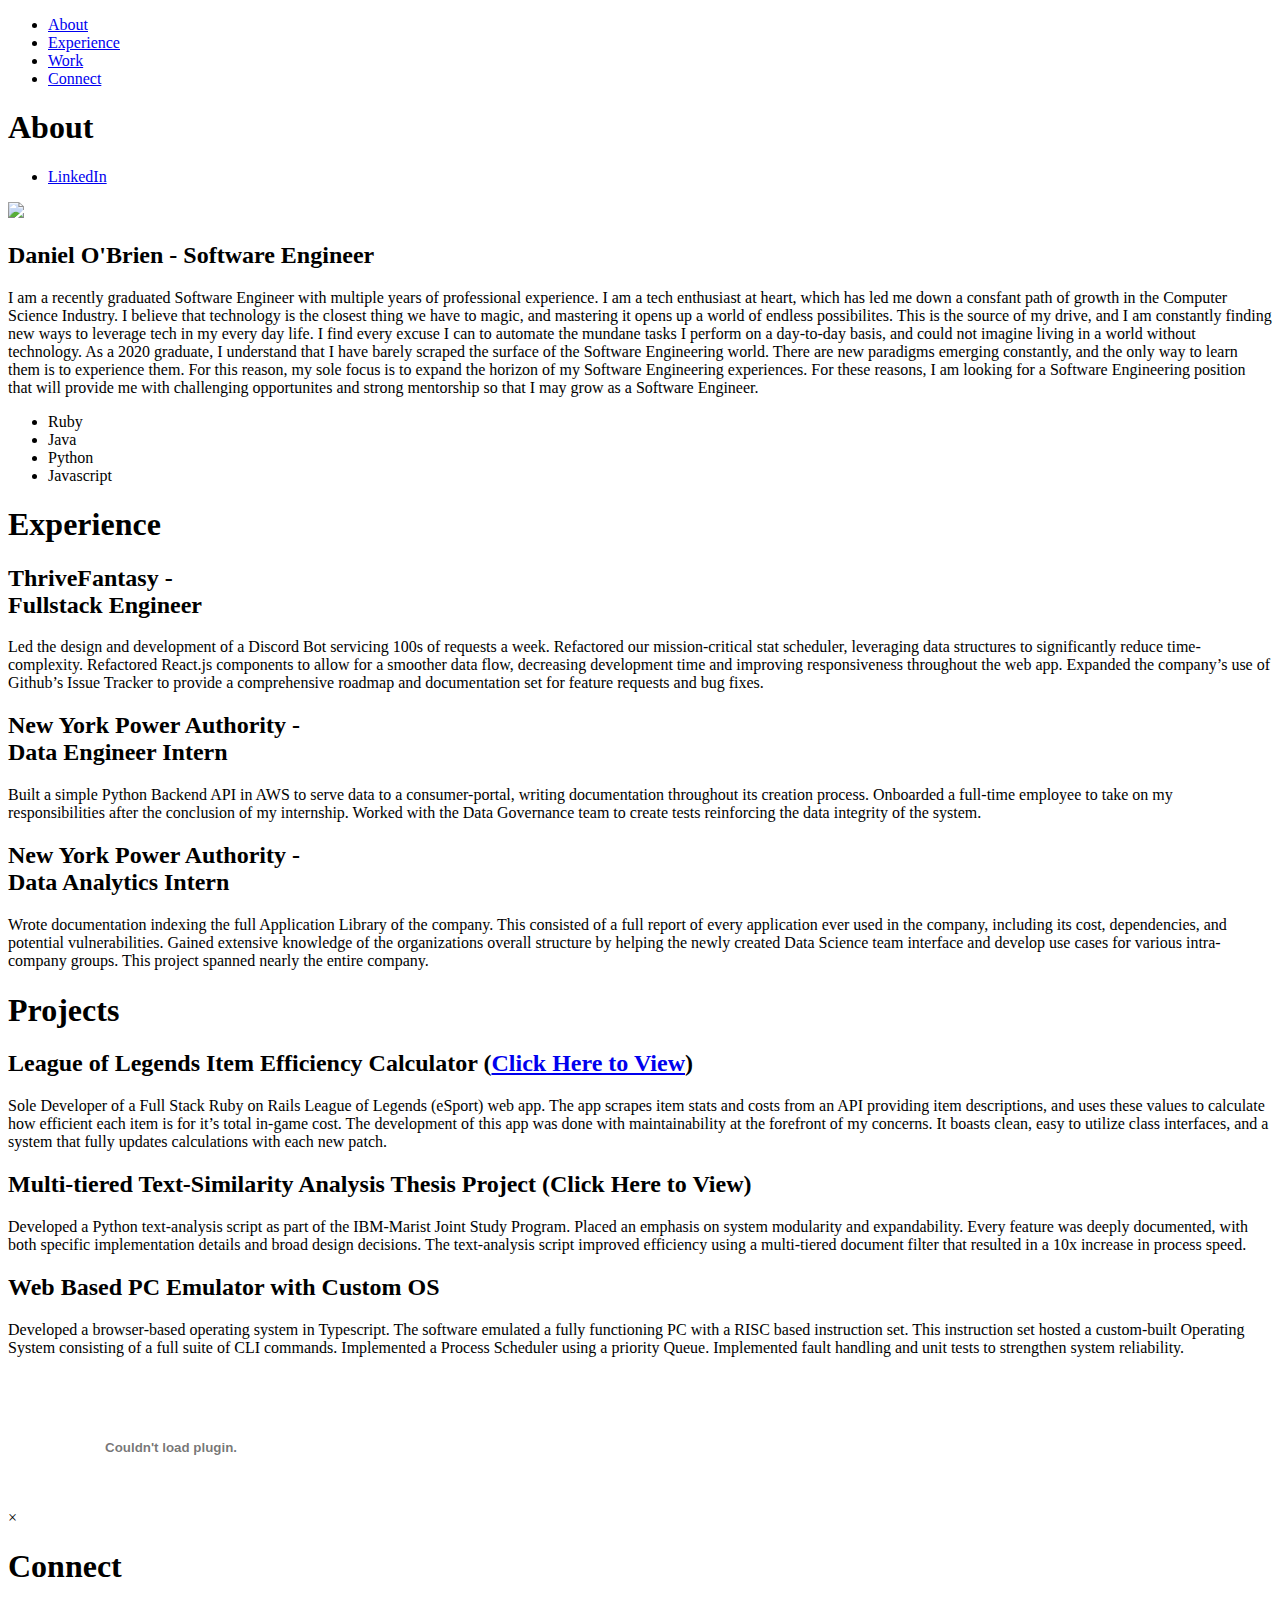
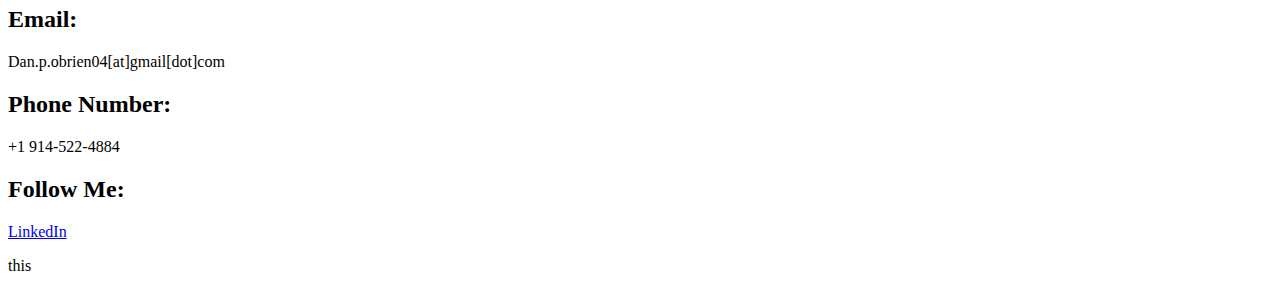
==== index.html @ 2ed8db6d "changed index.htm to index.html" ====
<!DOCTYPE html>
<html xmlns="http://www.w3.org/1999/xhtml">
<head>
<meta http-equiv="Content-Type" content="text/html; charset=UTF-8" />
<title>Daniel O'Brien - Portfolio</title>
<link href="styles.css" rel="stylesheet" type="text/css">
<link rel="stylesheet" href="css/prettyPhoto.css" type="text/css" media="screen" charset="utf-8" />
<link href='http://fonts.googleapis.com/css?family=Bree+Serif' rel='stylesheet' type='text/css'>
<link href='http://fonts.googleapis.com/css?family=Open+Sans' rel='stylesheet' type='text/css'>

<script type='text/javascript' src="http://ajax.googleapis.com/ajax/libs/jquery/1/jquery.min.js?ver=3.3"></script>	
<script type="text/javascript" src="js/jquery.prettyPhoto.js"></script>
<script type="text/javascript" src="js/jquery.easing.1.3.js"></script>

</head>

<body>
<div id="header">
	<ul id="main-menu">
    	<li><a href="#about">About</a></li>
        <li><a href="#experience">Experience</a></li>
        <li><a href="#work">Work</a></li>
        <li><a href="#connect">Connect</a></li>
    </ul>
</div>

<div id="container">

<!--Begin About Section-->
    <div id="about">
    	<h1>About</h1>
        <ul id="top-social">
            <li><a href="https://www.linkedin.com/in/daniel-o-brien-82a8b4178/" target="_blank" class="linkedin">LinkedIn</a></li>
        </ul>
        <div class="top-divider"></div>
        <div class="content">
        	<img src="images/my_photo.jpg" />
            <h2>Daniel O'Brien - Software Engineer</h2>
            <p>I am a recently graduated Software Engineer with multiple years of professional experience. I am a tech enthusiast at heart, 
                which has led me down a consfant path of growth in the Computer Science Industry. I believe that technology is the closest thing we have to magic,
                and mastering it opens up a world of endless possibilites. This is the source of my drive, and I am constantly finding new ways to leverage tech in my every day life.
                I find every excuse I can to automate the mundane tasks I perform on a day-to-day basis, and could not imagine living in a world without technology.
                As a 2020 graduate, I understand that I have barely scraped the surface of the Software Engineering world. There are new paradigms emerging constantly, and the only way to learn them is to experience them. 
                For this reason, my sole focus is to expand the horizon of my Software Engineering experiences. For these reasons, I am looking for a Software Engineering position that will provide me with challenging opportunites and strong mentorship
                so that I may grow as a Software Engineer.
            </p> 
            <ul id="service-icons">
            	<li class="services-design">Ruby</li>
                <li class="services-mobile">Java</li>
                <li class="services-film">Python</li>
                <li class="services-photo">Javascript</li>
            </ul>
        </div>
    </div>
<!--End About Section-->

<!--Begin Experience Section-->   
    <div id="experience">
    	<h1>Experience</h1>
        <div class="top-divider"></div>
        <div class="content">
            <div class="col">
            <h2>ThriveFantasy -<br>Fullstack Engineer</h2>
            <p>Led the design and development of a Discord Bot servicing 100s of requests a week. Refactored our mission-critical stat
            scheduler,
            leveraging data structures to significantly reduce time-complexity. Refactored React.js components to allow for a
            smoother data flow,
            decreasing development time and improving responsiveness throughout the web app. Expanded the company’s use of Github’s
            Issue Tracker
            to provide a comprehensive roadmap and documentation set for feature requests and bug fixes.</p>
            </div>
            
            <div class="col col-mid">
            <h2>New York Power Authority -<br>Data Engineer Intern</h2>
            <p>Built a simple Python Backend API in AWS to serve data to a consumer-portal, writing documentation throughout its
            creation process. Onboarded a full-time employee to take on my responsibilities after the conclusion of my internship.
            Worked with the Data Governance team to create tests reinforcing the data integrity of the system.</p>
            </div>
            
            <div class="col">
            <h2>New York Power Authority -<br>Data Analytics Intern</h2>
            <p>Wrote documentation indexing the full Application Library of the company. This consisted of a full report of every
            application ever used in the company, including its cost, dependencies, and potential vulnerabilities. Gained extensive
            knowledge of the organizations overall structure by helping the newly created Data Science team interface and develop
            use cases for various intra-company groups. This project spanned nearly the entire company.</p>
            </div>
        </div>    
    </div>
<!--End Experience Section-->

<!--Begin Work Section-->  
    <div id="work">
    	<h1>Projects</h1>
        <div class="top-divider"></div>
        	<div class="content">
                <div class="col">
                    <h2>League of Legends Item Efficiency Calculator (<a href="https://dobalytics.herokuapp.com/" target="_blank">Click Here to View</a>)</h2>
                    <p>Sole Developer of a Full Stack Ruby on Rails League of Legends (eSport) web app. The app scrapes item stats and costs
                    from an API providing item descriptions, and uses these values to calculate how efficient each item is for it’s total
                    in-game cost. The development of this app was done with maintainability at the forefront of my concerns. It boasts
                    clean, easy to utilize class interfaces, and a system that fully updates calculations with each new patch.
                    </p>
                </div>
                <div class="col">
                    <h2>Multi-tiered Text-Similarity Analysis Thesis Project (<a id="thesisBtn">Click Here to View</a>)</h2>
                    <p>Developed a Python text-analysis script as part of the IBM-Marist Joint Study Program. Placed an emphasis on system
                    modularity and expandability. Every feature was deeply documented, with both specific implementation details and broad
                    design decisions. The text-analysis script improved efficiency using a multi-tiered document filter that resulted in a
                    10x increase in process speed.</p>
                </div>
                <div class="col">
                    <h2>Web Based PC Emulator with Custom OS</h2>
                    <p>Developed a browser-based operating system in Typescript. The software emulated a fully functioning PC with a RISC based
                    instruction set. This instruction set hosted a custom-built Operating System consisting of a full suite of CLI commands.
                    Implemented a Process Scheduler using a priority Queue. Implemented fault handling and unit tests to strengthen system
                    reliability.</p>
                </div>
            	
            
        </div>
        <div id="thesisModal" class="modal">
            <span class="close">&times;</span>
            <embed class="pdf" src="pdf/thesis_paper.pdf"/>
        </div> 
    </div>
<!--End Work Section-->
<!--Begin Connect Section-->  
    <div id="connect">
    	<h1>Connect</h1>
        <div class="top-divider"></div>
        	<div class="content">
                <div>
                    <span class="contact"><h2>Email:</h2> <p>Dan.p.obrien04[at]gmail[dot]com</p></span>
                    <span class="contact"><h2>Phone Number:</h2> <p>+1 914-522-4884</p></span>
                    <span class="contact"><h2>Follow Me:</h2><p><a href="#" class="linkedin">LinkedIn</a></p></span>
                </div>
                <div><p></p></div>
                <div><p> </p></div>
            </div>
    </div>
<!--End Connect Section--> 

</div>

 <!-- The JavaScript --> this
        <script type="text/javascript">
    		$(function() {
                $('#main-menu li a').bind('click',function(event){
                    var $anchor = $(this);
                    
                    $('html, body').stop().animate({
                        scrollTop: $($anchor.attr('href')).offset().top
                    }, 1500,'easeInOutExpo');

                    event.preventDefault();
                });
                $('#thesisBtn').bind('click',function(event){
                    document.getElementById("thesisModal").style.display = "block"
                });
                $(".close").bind('click', function(event){
                    document.getElementById("thesisModal").style.display = "none"
                });
            });
			
 			 $(document).ready(function(){
    		$("a[rel^='prettyPhoto']").prettyPhoto({social_tools:false, deeplinking: false});
  			});

            window.onclick = function(event){
                if (event.target != document.getElementById("thesisModal") && event.target !=document.getElementById("thesisBtn")) {
                   document.getElementById("thesisModal").style.display = "none";
                }
            }

        </script>
</body>
</html>
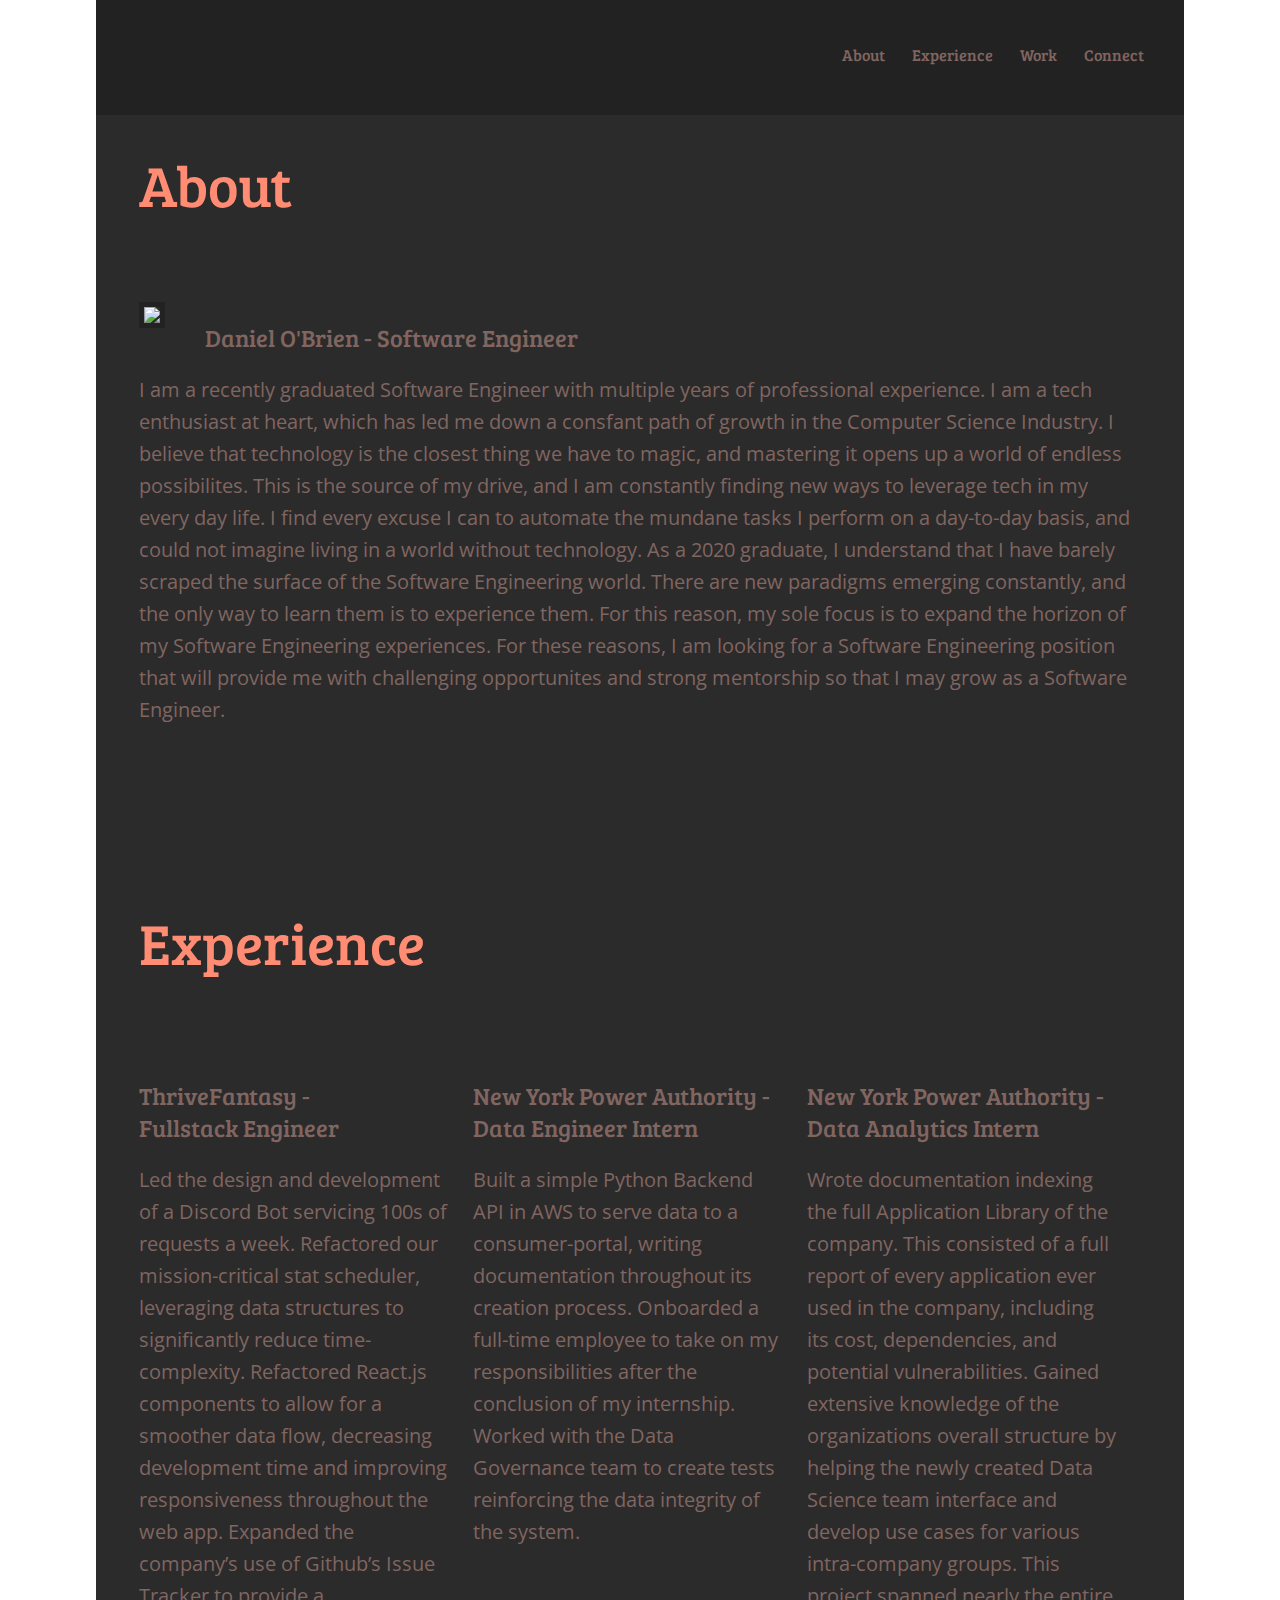
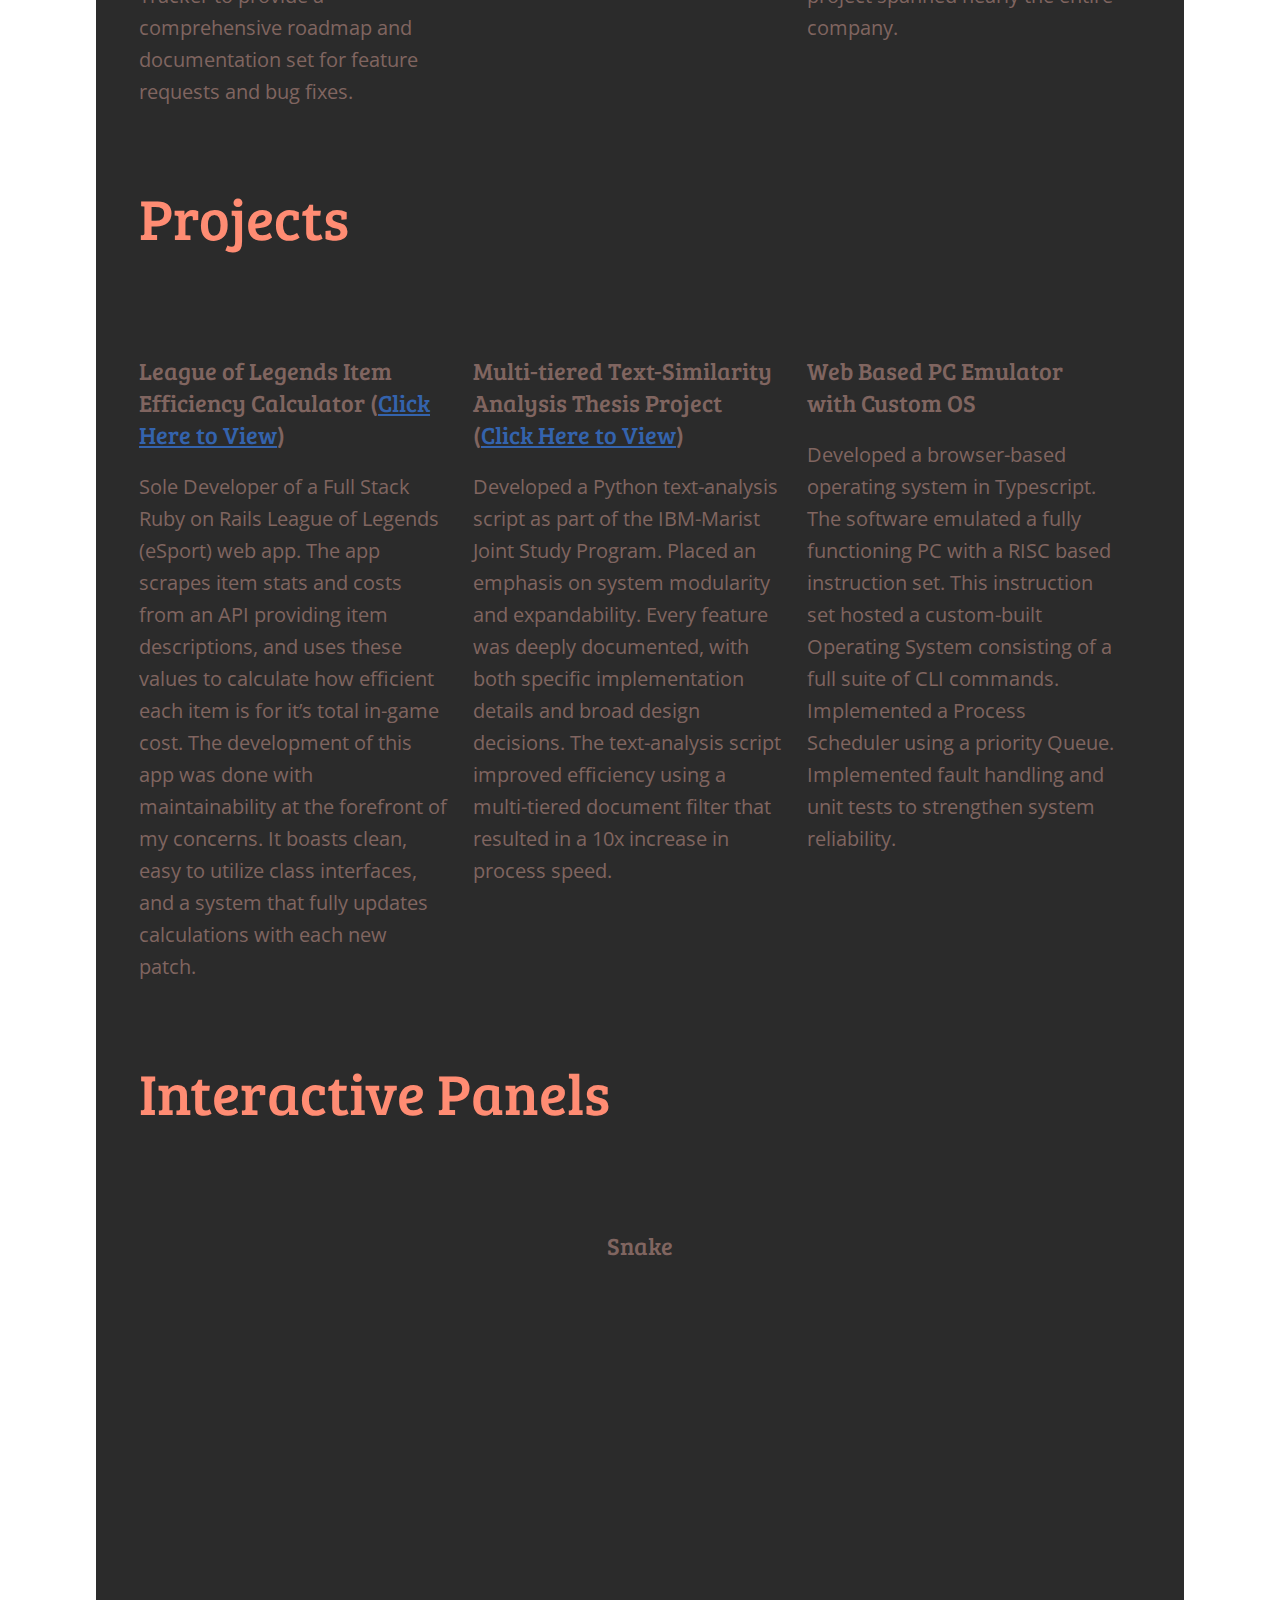
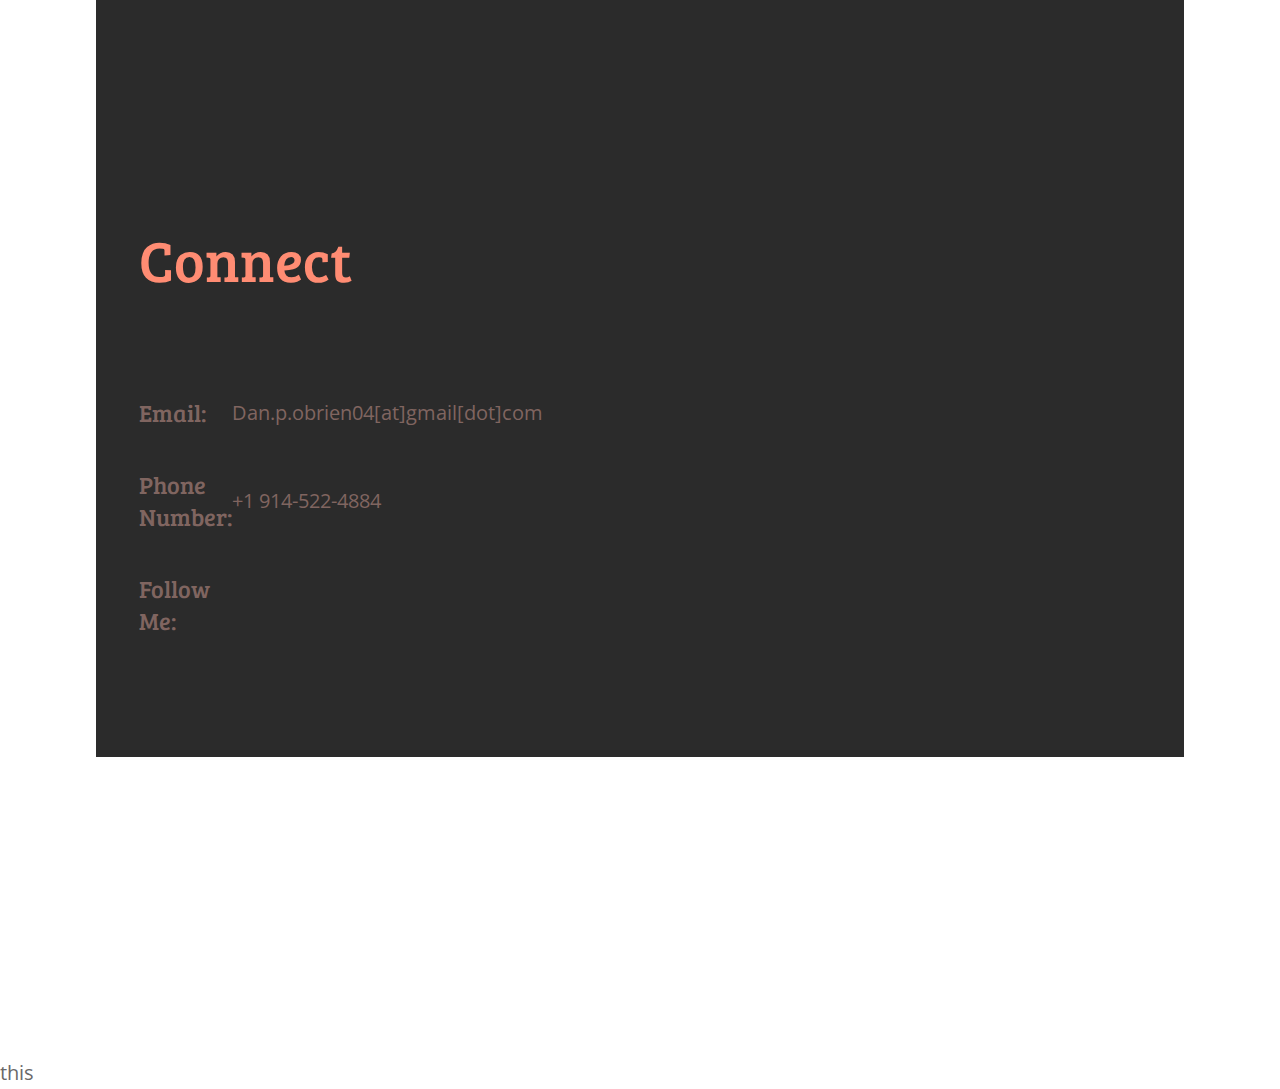
==== commit c766ba55: "more snake styling" ====
--- a/index.html
+++ b/index.html
@@ -5,10 +5,10 @@
 <title>Daniel O'Brien - Portfolio</title>
 <link href="styles.css" rel="stylesheet" type="text/css">
 <link rel="stylesheet" href="css/prettyPhoto.css" type="text/css" media="screen" charset="utf-8" />
-<link href='http://fonts.googleapis.com/css?family=Bree+Serif' rel='stylesheet' type='text/css'>
-<link href='http://fonts.googleapis.com/css?family=Open+Sans' rel='stylesheet' type='text/css'>
+<link href='https://fonts.googleapis.com/css?family=Bree+Serif' rel='stylesheet' type='text/css'>
+<link href='https://fonts.googleapis.com/css?family=Open+Sans' rel='stylesheet' type='text/css'>
 
-<script type='text/javascript' src="http://ajax.googleapis.com/ajax/libs/jquery/1/jquery.min.js?ver=3.3"></script>	
+<script type='text/javascript' src="https://ajax.googleapis.com/ajax/libs/jquery/1/jquery.min.js?ver=3.3"></script>	
 <script type="text/javascript" src="js/jquery.prettyPhoto.js"></script>
 <script type="text/javascript" src="js/jquery.easing.1.3.js"></script>
 
@@ -124,6 +124,19 @@
         </div> 
     </div>
 <!--End Work Section-->
+<!--Begin Games Section-->
+    <div id="games">
+    	<h1>Interactive Panels</h1>
+        <div class="top-divider"></div>
+        	<div class="content">
+                <div id="snake">
+                    <h2 class="gameTitle"> Snake </h2>
+                    <canvas id="snakeCanvas" width="640" height="480"></canvas>
+                    <script type="text/javascript" src="js/snake.js"></script>
+                </div>
+            </div>
+    </div>
+<!--End Games Section-->
 <!--Begin Connect Section-->  
     <div id="connect">
     	<h1>Connect</h1>
@@ -132,7 +145,7 @@
                 <div>
                     <span class="contact"><h2>Email:</h2> <p>Dan.p.obrien04[at]gmail[dot]com</p></span>
                     <span class="contact"><h2>Phone Number:</h2> <p>+1 914-522-4884</p></span>
-                    <span class="contact"><h2>Follow Me:</h2><p><a href="#" class="linkedin">LinkedIn</a></p></span>
+                    <span class="contact"><h2>Follow Me:</h2><p><a href="https://www.linkedin.com/in/daniel-o-brien-82a8b4178/" target="_blank" class="linkedin">LinkedIn</a></p></span>
                 </div>
                 <div><p></p></div>
                 <div><p> </p></div>
@@ -157,9 +170,7 @@
                 $('#thesisBtn').bind('click',function(event){
                     document.getElementById("thesisModal").style.display = "block"
                 });
-                $(".close").bind('click', function(event){
-                    document.getElementById("thesisModal").style.display = "none"
-                });
+                
             });
 			
  			 $(document).ready(function(){
--- a/styles.css
+++ b/styles.css
@@ -0,0 +1,292 @@
+body{
+	background:url(images/rednintendo.jpg);
+	margin:0px;
+	font: 400 20px/32px 'Open Sans', Verdana, Helvetica, sans-serif;
+	color:#6a6969;
+}
+h1{font: 400 58px/60px 'Bree Serif', Georgia, serif; color:#ff8c73;}
+h2{font: 400 24px/32px 'Bree Serif', Georgia, serif; color:#806560;}
+h3{font: 400 14px/16px 'Bree Serif', Georgia, serif; color:#6a6969;}
+ul{margin:0px; padding:0px;}
+a {text-decoration:none; color:#806560;}
+a:hover {color:#e20047;}
+a img{border:0px;}
+p{color:#806560}
+
+#container{
+	width:85%;
+	margin:0px auto 300px auto;
+	background-color:#222222f5;
+	overflow:auto;
+	padding-bottom:100px;
+}
+
+/****************************************************/
+/* HEADER */
+/****************************************************/
+
+#header{
+	width:85%;
+	height:115px;
+	background-color:#222222;
+	position: fixed;
+	top:0px;
+	left:7.5%;
+	margin:0px auto 300px auto;
+}
+#header #logo{
+	padding-top:40px;
+	float:left;
+}
+#header #main-menu{float:right; padding-top:45px; padding-right:40px;}
+#header #main-menu li{
+	float:left;
+	list-style:none;
+	margin-left:27px;
+	font: 400 16px/20px 'Bree Serif', Georgia, serif;
+}
+
+/****************************************************/
+/* ABOUT SECTION */
+/****************************************************/
+
+#about{margin:0px 43px; padding-top:115px;}
+#about h1{float:left;}
+#about #top-social{float:right; padding-top:62px;}
+#about #top-social li{float:left; list-style:none; margin-left:10px;}
+#about #top-social .facebook{
+	text-indent:-9999px; 
+	display:block; 
+	width:26px; 
+	height:26px; 
+	background:url(images/sm-facebook-icon.png) no-repeat;
+}
+#about #top-social .twitter{
+	text-indent:-9999px; 
+	display:block; 
+	width:31px; 
+	height:24px; 
+	background:url(images/sm-twitter-icon.png) no-repeat;
+}
+#about #top-social .linkedin{
+	text-indent:-9999px; 
+	display:block; 
+	width:26px; 
+	height:26px; 
+	background:url(images/sm-linkedin-icon.png) no-repeat;
+}
+#about .content{overflow:auto;}
+#about .content img{float:left; margin-right:40px; border:5px solid #222222;}
+#about .content #service-icons{margin-top:20px;}
+#about .content #service-icons li{
+	display:block;
+	width:108px;
+	height:108px;
+	text-indent:-9999px;
+	list-style:none;
+	float:left;
+	margin-right:20px;
+}
+#about .content #service-icons li.services-design{background:url(images/redruby.png) no-repeat;}
+#about .content #service-icons li.services-mobile{background:url(images/redjava.png) no-repeat;}
+#about .content #service-icons li.services-film{background:url(images/redpython.png) no-repeat;}
+#about .content #service-icons li.services-photo{background:url(images/redjavascript.png) no-repeat;}
+
+/****************************************************/
+/* EXPERIENCE SECTION */
+/****************************************************/
+
+#experience{margin:0px 43px; padding-top:20px;}
+#experience .col, #work .col{
+	max-width:500px;
+	padding-right:25px;
+	margin:0px auto;
+}
+#experience .content, #work .content{
+	overflow:auto;
+	display:grid;
+	grid-template-columns: 1fr 1fr 1fr;
+}
+
+/****************************************************/
+/* WORK SECTION */
+/****************************************************/
+#work a {
+	text-decoration:underline; color:#3463ad;
+}
+#work{margin:0px 43px; padding-top:20px;}
+#work .content{overflow:auto;}
+#work #work-thumbs li{
+	list-style:none;
+	float:left;
+	margin:0px 20px 15px 0px;
+	padding:0px;
+}
+#work #work-thumbs li.last{margin:0px;}
+
+.modal{
+	display:none;
+	position:fixed;
+	top:0px;
+	left:0px;
+	z-index: 1;
+	width:100%;
+	height:100%;
+	overflow: auto; /* Enable scroll if needed */
+  background-color: rgb(0,0,0); /* Fallback color */
+  background-color: rgba(0,0,0,0.4); /* Black w/ opacity */
+}
+
+#thesisModal{
+	margin-left:10%;
+	margin-top:2%;
+  border: 1px solid #888;
+	width:80%;
+	height:90%;
+}
+
+#thesisBtn{
+	cursor:pointer;
+}
+
+.pdf {
+	width:100%;
+	height:100%;
+}
+
+.close{
+	display:none;
+}
+
+/****************************************************/
+/* CONNECT SECTION */
+/****************************************************/
+#connect{
+	margin:0px 43px; padding-top:20px;
+}
+#connect .content{
+	overflow:auto;
+	display:grid;
+	grid-template-columns:1fr 1fr 1fr;
+}
+
+#connect .content div{
+	max-width:500px;
+	padding-right:25px;
+	margin:0px auto;
+}
+
+#connect .content .contact{
+	display:grid;
+	grid-template-columns: 1fr 1fr;
+	align-items:center;
+}
+#connect .content .contact p{
+
+	min-width:290px;
+}
+
+#connect #form{
+	width:410px;
+	float:left;
+}
+#connect #form input{
+	float:left;
+	width:255px;
+	border:0px;
+	color:#3b3b3b;
+	padding:10px 10px 10px 30px;
+	font: 400 11px/20px 'Open Sans', Verdana, Helvetica, sans-serif;
+	margin-bottom:10px;
+}
+#connect #form textarea{
+	float:left;
+	border:0px;
+	width:255px;
+	height:100px;
+	padding:10px 10px 10px 30px;
+	font: 400 11px/20px 'Open Sans', Verdana, Helvetica, sans-serif;
+	color:#3b3b3b;
+}
+
+#connect #form input.name{background:#222222 url(images/icon-user.png) no-repeat 10px 8px;}
+#connect #form input.email{background:#222222 url(images/icon-mail.png) no-repeat 10px 9px;}
+#connect #form textarea.message{background:#222222 url(images/icon-message.png) no-repeat 10px 8px;}
+#connect #form input.submit{ 
+	width:75px;   
+	height:30px;
+	float:right;
+	padding:0px 0px 5px 0px;
+	margin:10px 16px 0px 0px;
+	background:#222222;
+	color:#3b3b3b;
+	font: 400 14px/16px 'Bree Serif', Georgia, serif;
+}
+
+#connect #social-footer{
+	width:300px;
+	float:left;
+	margin-left:75px;
+}
+#connect #social-footer #sm-links{margin-top:25px;}
+#connect #social-footer #sm-links li{
+	list-style:none;
+	float:left;
+}
+#connect  a{
+	display:block;
+	text-indent:-9999px;
+	width:26px; 
+	height:26px;
+	margin-right:10px;
+}
+#connect #social-footer #sm-links li a.facebook{background:url(images/sm-facebook-icon.png) no-repeat;}
+#connect #social-footer #sm-links li a.twitter{background:url(images/sm-twitter-icon.png) no-repeat; width:31px;}
+#connect #social-footer #sm-links li a.dribble{background:url(images/sm-dribble-icon.png) no-repeat;}
+#connect #social-footer #sm-links li a.vimeo{background:url(images/sm-vimeo-icon.png) no-repeat; width:27px;}
+#connect #social-footer #sm-links li a.google{background:url(images/sm-google-icon.png) no-repeat;}
+#connect #social-footer #sm-links li a.youtube{background:url(images/sm-youtube-icon.png) no-repeat; width:28px;}
+#connect a.linkedin{background:url(images/sm-linkedin-icon.png) no-repeat;}
+
+
+/****************************************************/
+/* Games */
+/****************************************************/
+
+
+#games{
+	margin:0px 43px; padding-top:20px;
+}
+#games .content{
+	overflow:auto;
+	display:grid;
+}
+
+#games .content div{
+
+	display:block;
+	margin:0px auto;
+}
+
+#games .gameTitle{
+	text-align: center;
+}
+
+#games .content .snakeCanvas{
+        position: absolute;
+        top: 50%;
+        left: 50%;
+        transform: translate(-50%, -50%);
+}
+
+/****************************************************/
+/* MISC */
+/****************************************************/
+.top-divider, .bottom-divider{
+	width:100%;
+	height:9px;
+	background:url(images/reddivider.png) repeat-x;
+	clear:both;
+}
+.top-divider{margin-bottom:40px;}
+.bottom-divider{margin-top:40px;}
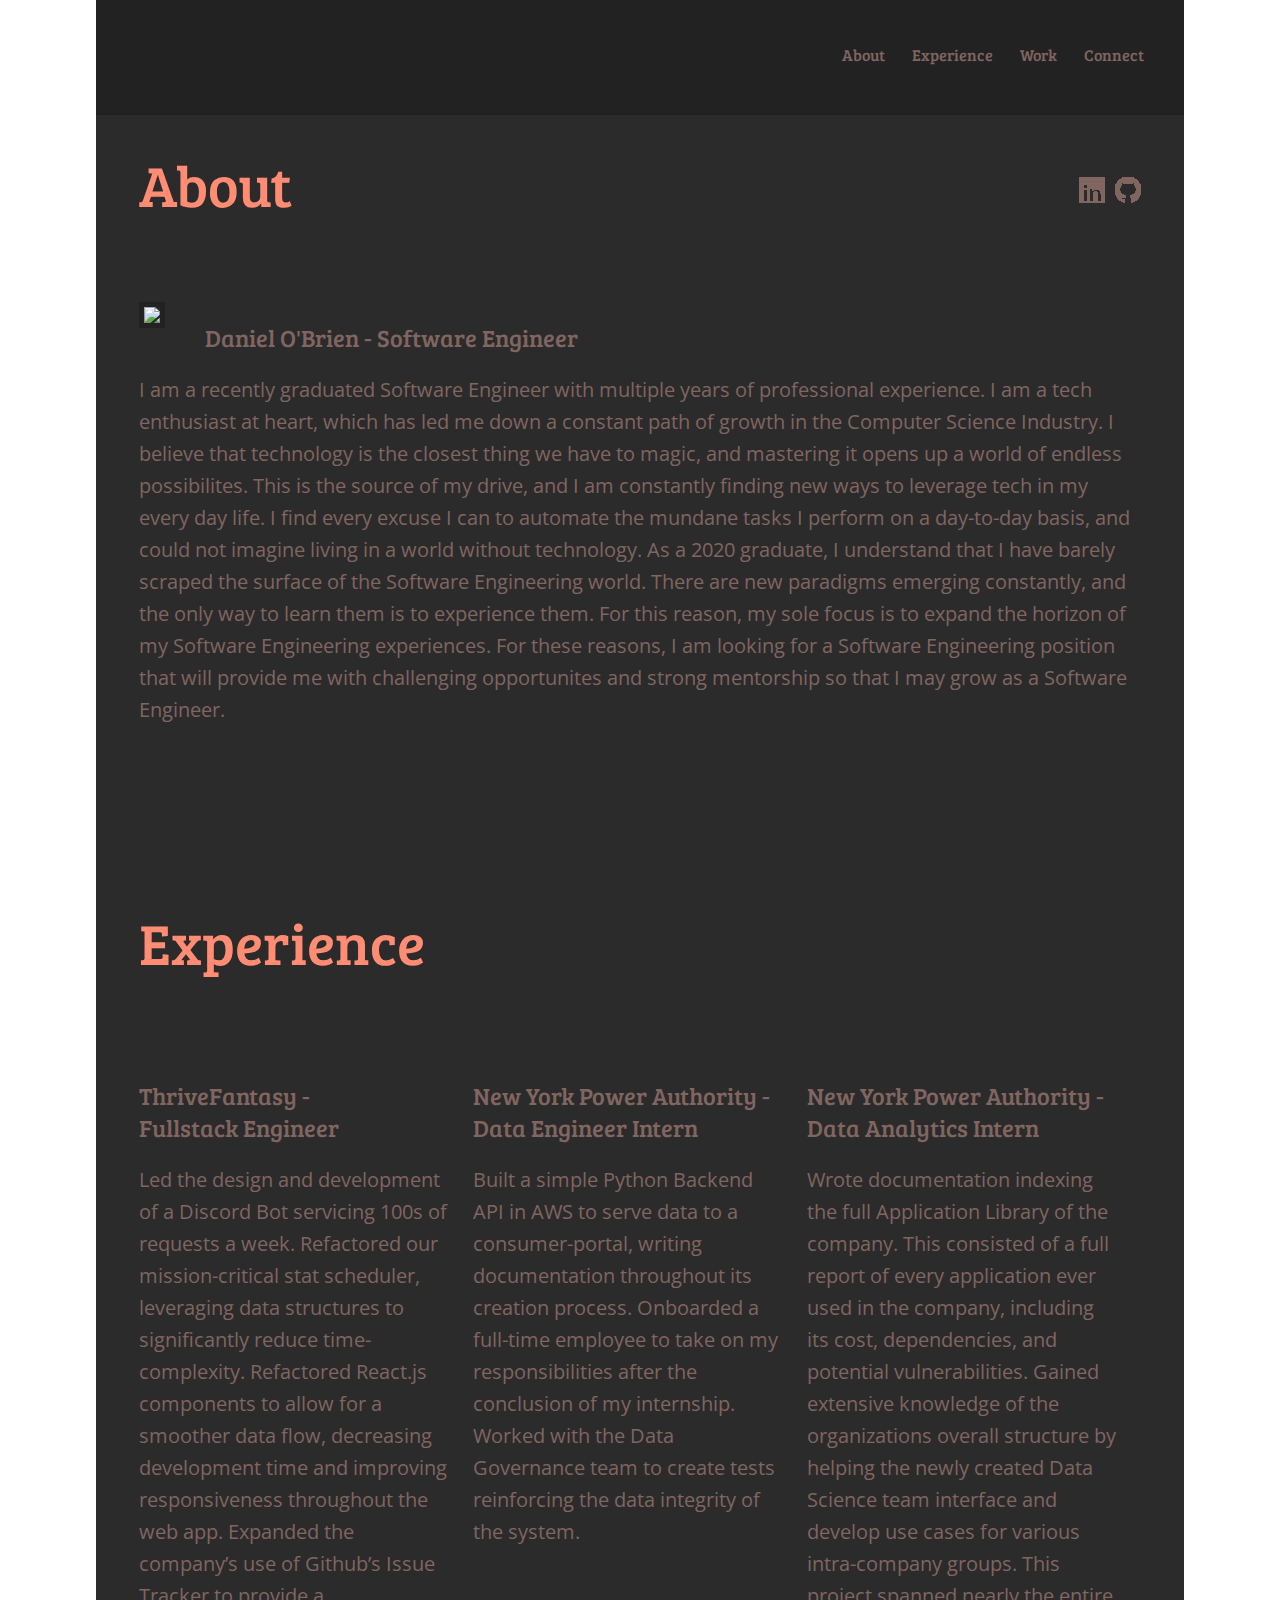
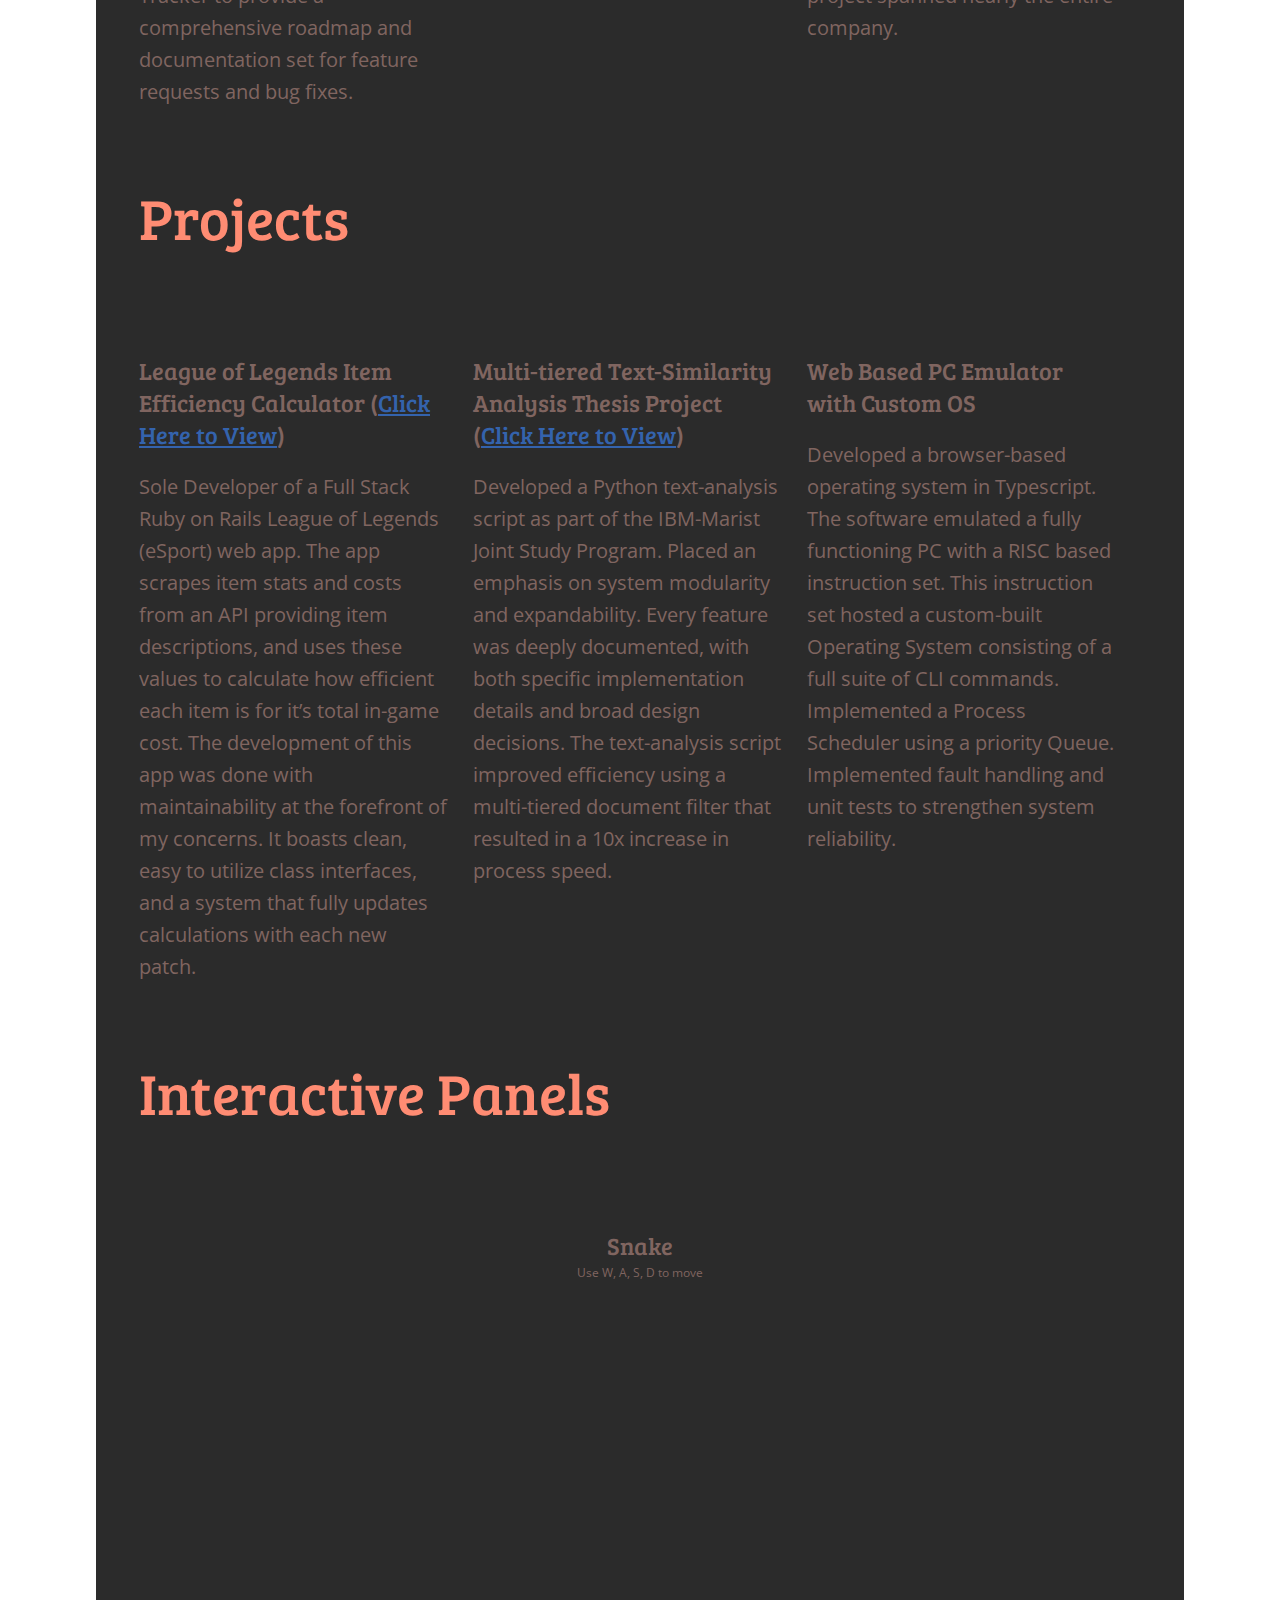
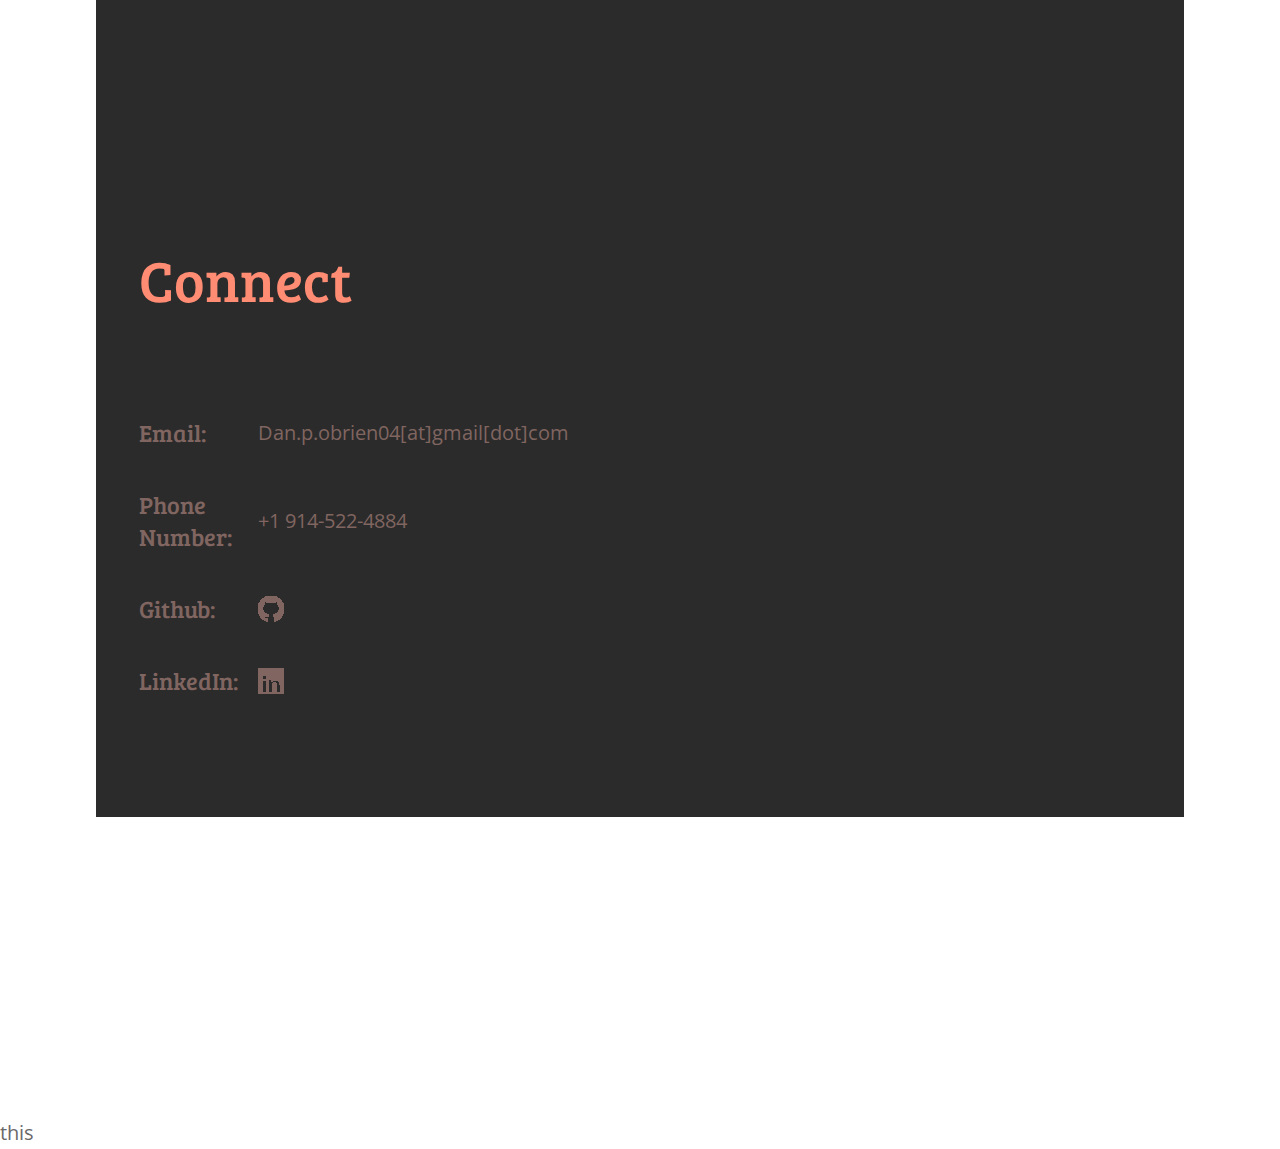
==== commit 5973f7a9: "recolored linkedin, added github" ====
--- a/index.html
+++ b/index.html
@@ -31,13 +31,14 @@
     	<h1>About</h1>
         <ul id="top-social">
             <li><a href="https://www.linkedin.com/in/daniel-o-brien-82a8b4178/" target="_blank" class="linkedin">LinkedIn</a></li>
+            <li><a href="https://github.com/danielobrien3" target="_blank" class="github">Github</a></li>
         </ul>
         <div class="top-divider"></div>
         <div class="content">
         	<img src="images/my_photo.jpg" />
             <h2>Daniel O'Brien - Software Engineer</h2>
             <p>I am a recently graduated Software Engineer with multiple years of professional experience. I am a tech enthusiast at heart, 
-                which has led me down a consfant path of growth in the Computer Science Industry. I believe that technology is the closest thing we have to magic,
+                which has led me down a constant path of growth in the Computer Science Industry. I believe that technology is the closest thing we have to magic,
                 and mastering it opens up a world of endless possibilites. This is the source of my drive, and I am constantly finding new ways to leverage tech in my every day life.
                 I find every excuse I can to automate the mundane tasks I perform on a day-to-day basis, and could not imagine living in a world without technology.
                 As a 2020 graduate, I understand that I have barely scraped the surface of the Software Engineering world. There are new paradigms emerging constantly, and the only way to learn them is to experience them. 
@@ -129,8 +130,12 @@
     	<h1>Interactive Panels</h1>
         <div class="top-divider"></div>
         	<div class="content">
+                <div id="mobileDisclaimer">
+                    <h2>Please use a non-mobile device to access this section of the site.</h2>
+                </div>
                 <div id="snake">
                     <h2 class="gameTitle"> Snake </h2>
+                    <p class="gameInstructions">Use W, A, S, D to move</p>
                     <canvas id="snakeCanvas" width="640" height="480"></canvas>
                     <script type="text/javascript" src="js/snake.js"></script>
                 </div>
@@ -145,7 +150,8 @@
                 <div>
                     <span class="contact"><h2>Email:</h2> <p>Dan.p.obrien04[at]gmail[dot]com</p></span>
                     <span class="contact"><h2>Phone Number:</h2> <p>+1 914-522-4884</p></span>
-                    <span class="contact"><h2>Follow Me:</h2><p><a href="https://www.linkedin.com/in/daniel-o-brien-82a8b4178/" target="_blank" class="linkedin">LinkedIn</a></p></span>
+                    <span class="contact"><h2>Github:</h2><p><a href="https://github.com/danielobrien3" target="_blank" class="github">Github</a></p></span>
+                    <span class="contact"><h2>LinkedIn:</h2><p><a href="https://www.linkedin.com/in/daniel-o-brien-82a8b4178/" target="_blank" class="linkedin">LinkedIn</a></p></span>
                 </div>
                 <div><p></p></div>
                 <div><p> </p></div>
--- a/styles.css
+++ b/styles.css
@@ -73,7 +73,14 @@
 	display:block; 
 	width:26px; 
 	height:26px; 
-	background:url(images/sm-linkedin-icon.png) no-repeat;
+	background:url(images/redlinkedin.png) no-repeat;
+}
+#about #top-social .github{
+	text-indent:-9999px; 
+	display:block; 
+	width:26px; 
+	height:26px; 
+	background:url(images/redgithub.png) no-repeat;
 }
 #about .content{overflow:auto;}
 #about .content img{float:left; margin-right:40px; border:5px solid #222222;}
@@ -182,7 +189,7 @@
 	align-items:center;
 }
 #connect .content .contact p{
-
+	margin-left:20px;
 	min-width:290px;
 }
 
@@ -246,7 +253,8 @@
 #connect #social-footer #sm-links li a.vimeo{background:url(images/sm-vimeo-icon.png) no-repeat; width:27px;}
 #connect #social-footer #sm-links li a.google{background:url(images/sm-google-icon.png) no-repeat;}
 #connect #social-footer #sm-links li a.youtube{background:url(images/sm-youtube-icon.png) no-repeat; width:28px;}
-#connect a.linkedin{background:url(images/sm-linkedin-icon.png) no-repeat;}
+#connect a.linkedin{background:url(images/redlinkedin.png) no-repeat;}
+#connect a.github{background:url(images/redgithub.png) no-repeat;}
 
 
 /****************************************************/
@@ -270,6 +278,19 @@
 
 #games .gameTitle{
 	text-align: center;
+}
+
+#games #mobileDisclaimer{
+	display:none;
+}
+
+
+
+#games .gameInstructions{
+	text-align:center;
+	font-size:12px;
+	margin-top:-24px;
+
 }
 
 #games .content .snakeCanvas{
@@ -280,6 +301,20 @@
 }
 
 /****************************************************/
+/* Games Mobile */
+/****************************************************/
+
+@media only screen and (max-device-width: 850px) and (-webkit-min-device-pixel-ratio: 3) {
+	#games #mobileDisclaimer{
+		display:block;
+	}
+	#games .content div{
+		display:none;
+		text-align: center;
+	}
+}
+
+/****************************************************/
 /* MISC */
 /****************************************************/
 .top-divider, .bottom-divider{
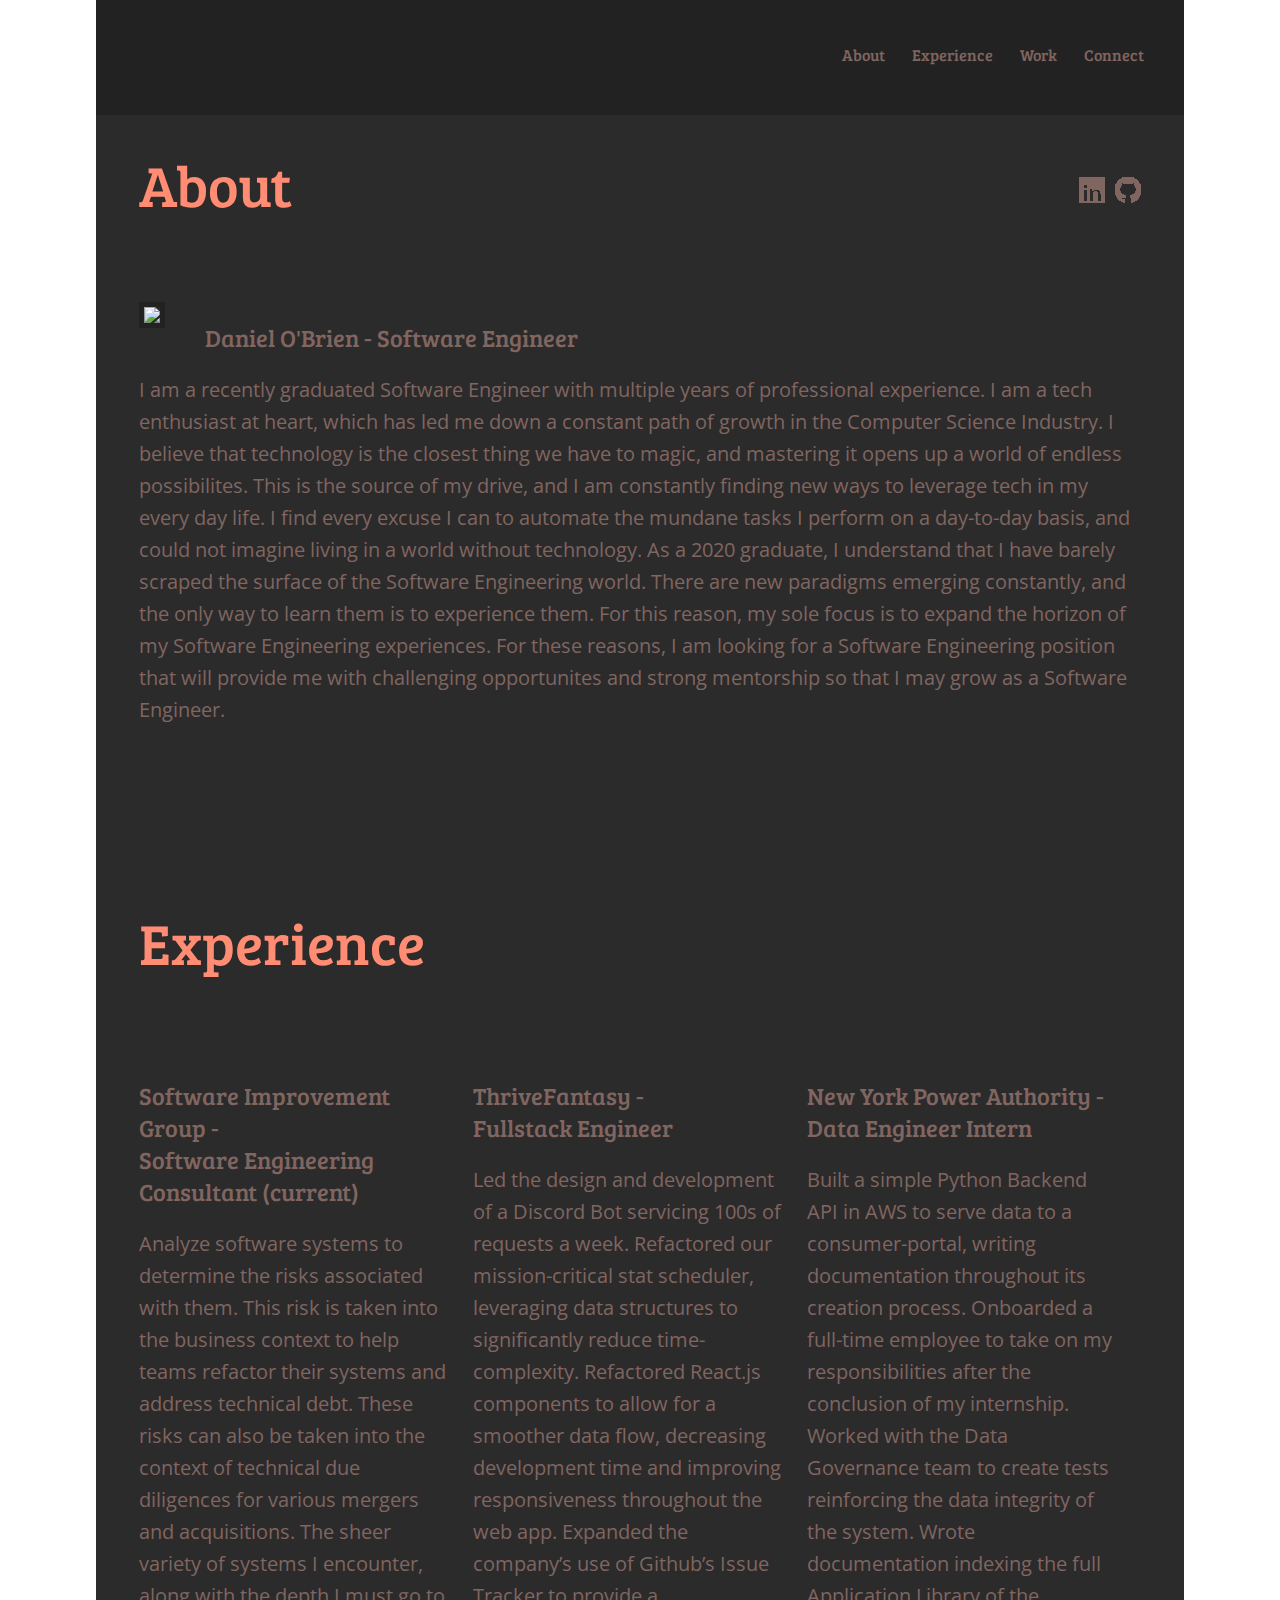
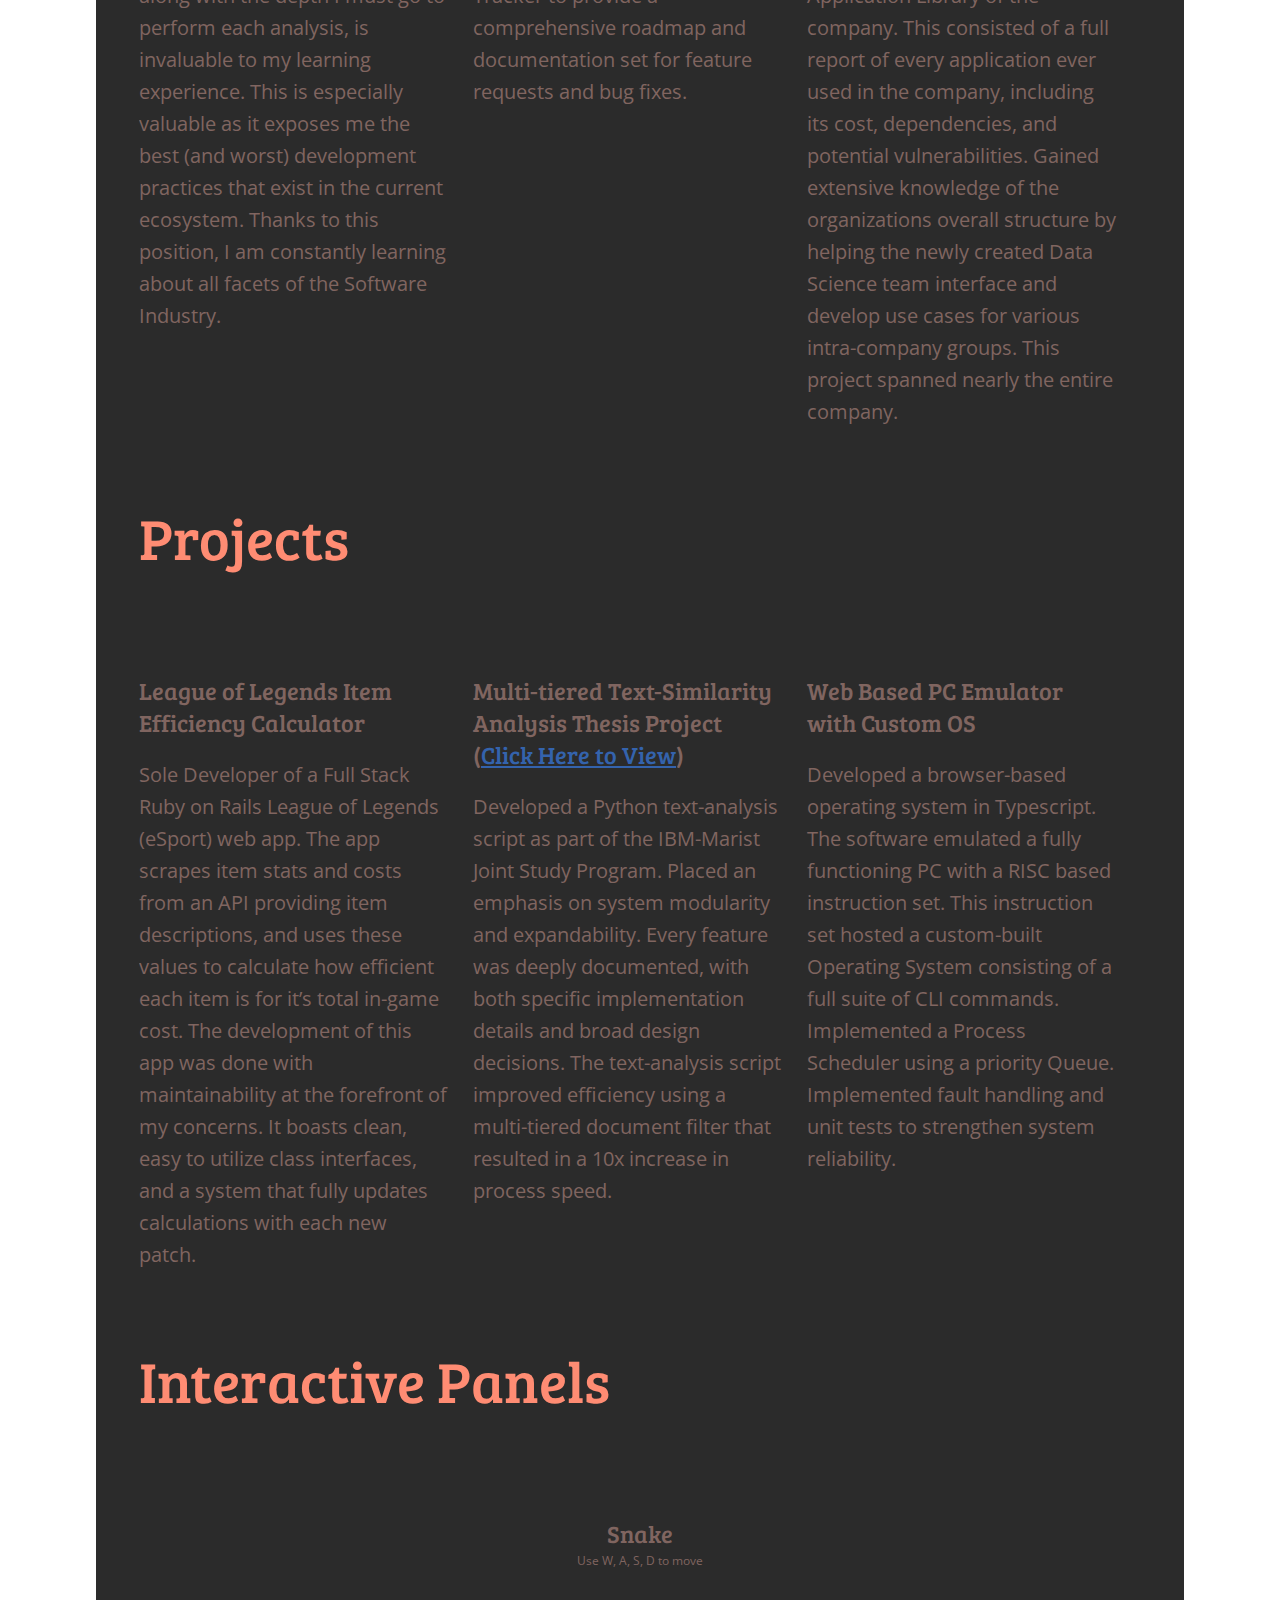
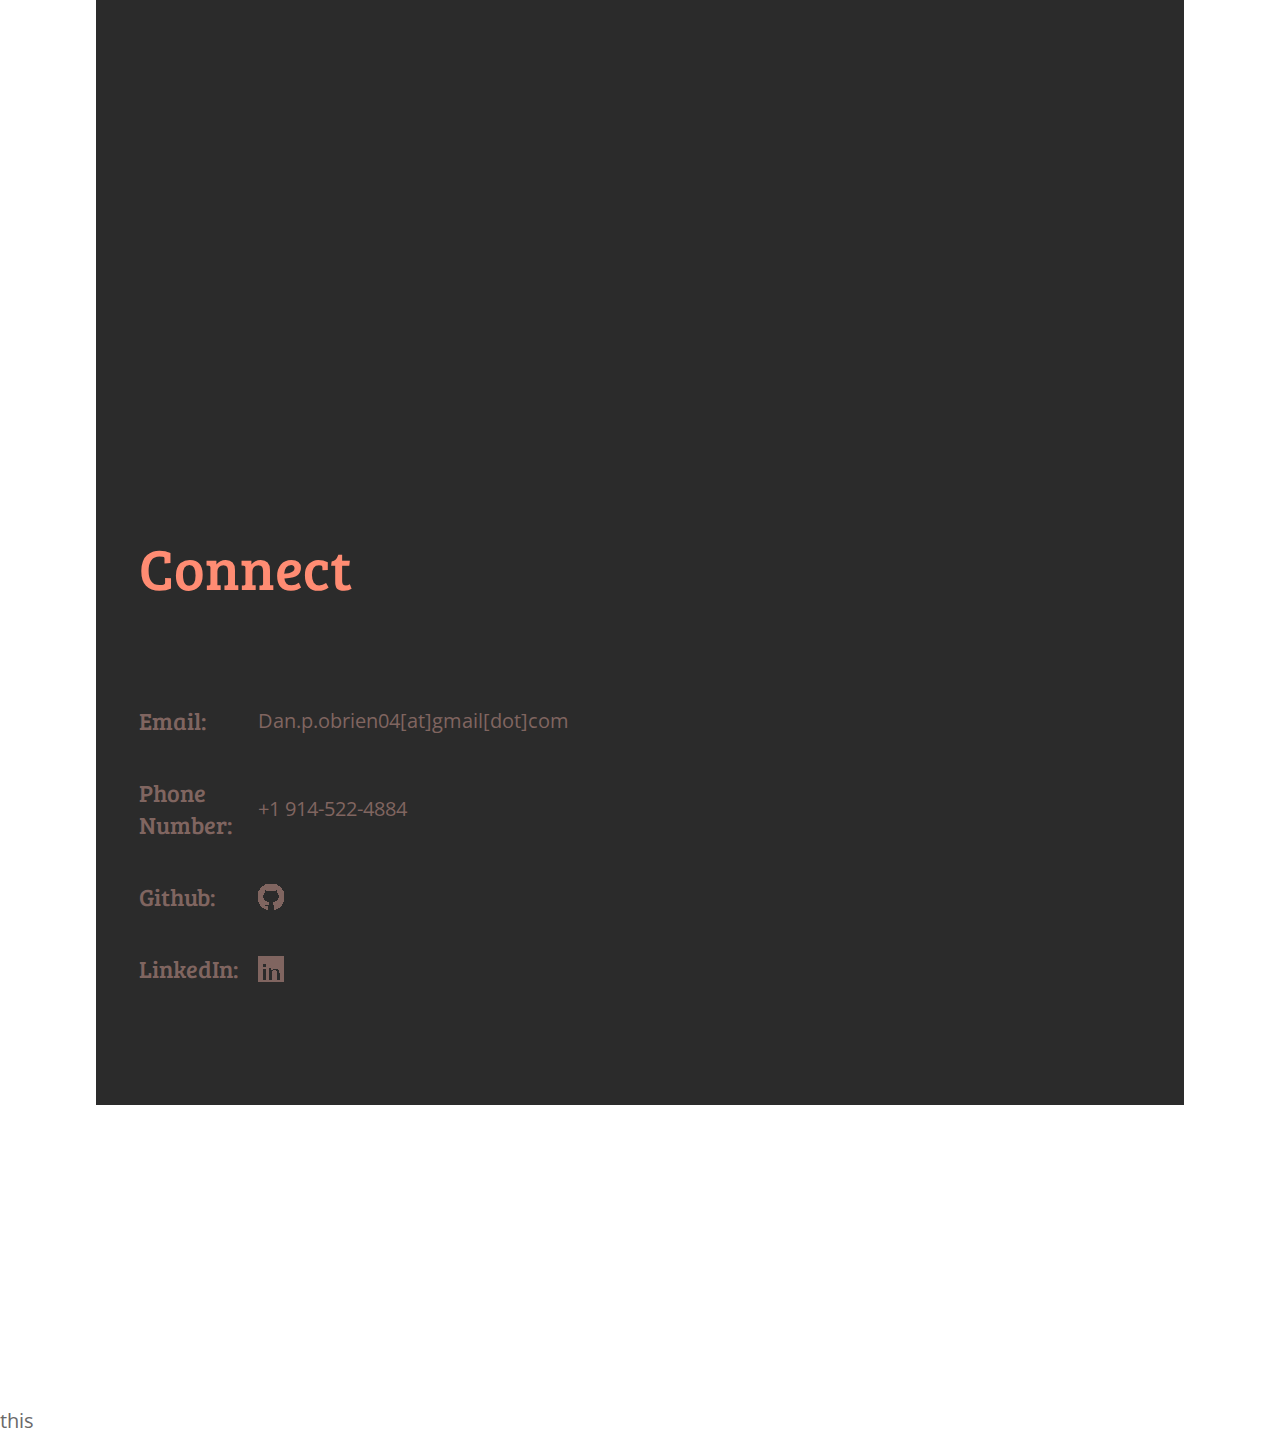
==== commit f70af700: "Update index.html" ====
--- a/index.html
+++ b/index.html
@@ -61,29 +61,34 @@
         <div class="top-divider"></div>
         <div class="content">
             <div class="col">
-            <h2>ThriveFantasy -<br>Fullstack Engineer</h2>
-            <p>Led the design and development of a Discord Bot servicing 100s of requests a week. Refactored our mission-critical stat
-            scheduler,
-            leveraging data structures to significantly reduce time-complexity. Refactored React.js components to allow for a
-            smoother data flow,
-            decreasing development time and improving responsiveness throughout the web app. Expanded the company’s use of Github’s
-            Issue Tracker
-            to provide a comprehensive roadmap and documentation set for feature requests and bug fixes.</p>
+                <h2>Software Improvement Group -<br>Software Engineering Consultant (current)</h2>
+                <p>Analyze software systems to determine the risks associated with them. This risk is taken into the business context to help teams 
+                refactor their systems and address technical debt. These risks can also be taken into the context of technical due diligences for various mergers and acquisitions. 
+                The sheer variety of systems I encounter, along with the depth I must go to perform each analysis, is invaluable to my learning experience. This is especially 
+                valuable as it exposes me the best (and worst) development practices that exist in the current ecosystem. Thanks to this position, I am constantly learning about 
+                all facets of the Software Industry.
+                </p>
             </div>
             
             <div class="col col-mid">
-            <h2>New York Power Authority -<br>Data Engineer Intern</h2>
-            <p>Built a simple Python Backend API in AWS to serve data to a consumer-portal, writing documentation throughout its
-            creation process. Onboarded a full-time employee to take on my responsibilities after the conclusion of my internship.
-            Worked with the Data Governance team to create tests reinforcing the data integrity of the system.</p>
+                <h2>ThriveFantasy -<br>Fullstack Engineer</h2>
+                <p>Led the design and development of a Discord Bot servicing 100s of requests a week. Refactored our mission-critical stat
+                scheduler,
+                leveraging data structures to significantly reduce time-complexity. Refactored React.js components to allow for a
+                smoother data flow,
+                decreasing development time and improving responsiveness throughout the web app. Expanded the company’s use of Github’s
+                Issue Tracker
+                to provide a comprehensive roadmap and documentation set for feature requests and bug fixes.</p>
             </div>
             
             <div class="col">
-            <h2>New York Power Authority -<br>Data Analytics Intern</h2>
-            <p>Wrote documentation indexing the full Application Library of the company. This consisted of a full report of every
-            application ever used in the company, including its cost, dependencies, and potential vulnerabilities. Gained extensive
-            knowledge of the organizations overall structure by helping the newly created Data Science team interface and develop
-            use cases for various intra-company groups. This project spanned nearly the entire company.</p>
+                <h2>New York Power Authority -<br>Data Engineer Intern</h2>
+                <p>Built a simple Python Backend API in AWS to serve data to a consumer-portal, writing documentation throughout its
+                creation process. Onboarded a full-time employee to take on my responsibilities after the conclusion of my internship.
+                Worked with the Data Governance team to create tests reinforcing the data integrity of the system. Wrote documentation indexing the full Application Library of the company. This consisted of a full report of every
+                application ever used in the company, including its cost, dependencies, and potential vulnerabilities. Gained extensive
+                knowledge of the organizations overall structure by helping the newly created Data Science team interface and develop
+                use cases for various intra-company groups. This project spanned nearly the entire company.</p>
             </div>
         </div>    
     </div>
@@ -95,7 +100,7 @@
         <div class="top-divider"></div>
         	<div class="content">
                 <div class="col">
-                    <h2>League of Legends Item Efficiency Calculator (<a href="https://dobalytics.herokuapp.com/" target="_blank">Click Here to View</a>)</h2>
+                    <h2>League of Legends Item Efficiency Calculator</h2>
                     <p>Sole Developer of a Full Stack Ruby on Rails League of Legends (eSport) web app. The app scrapes item stats and costs
                     from an API providing item descriptions, and uses these values to calculate how efficient each item is for it’s total
                     in-game cost. The development of this app was done with maintainability at the forefront of my concerns. It boasts
